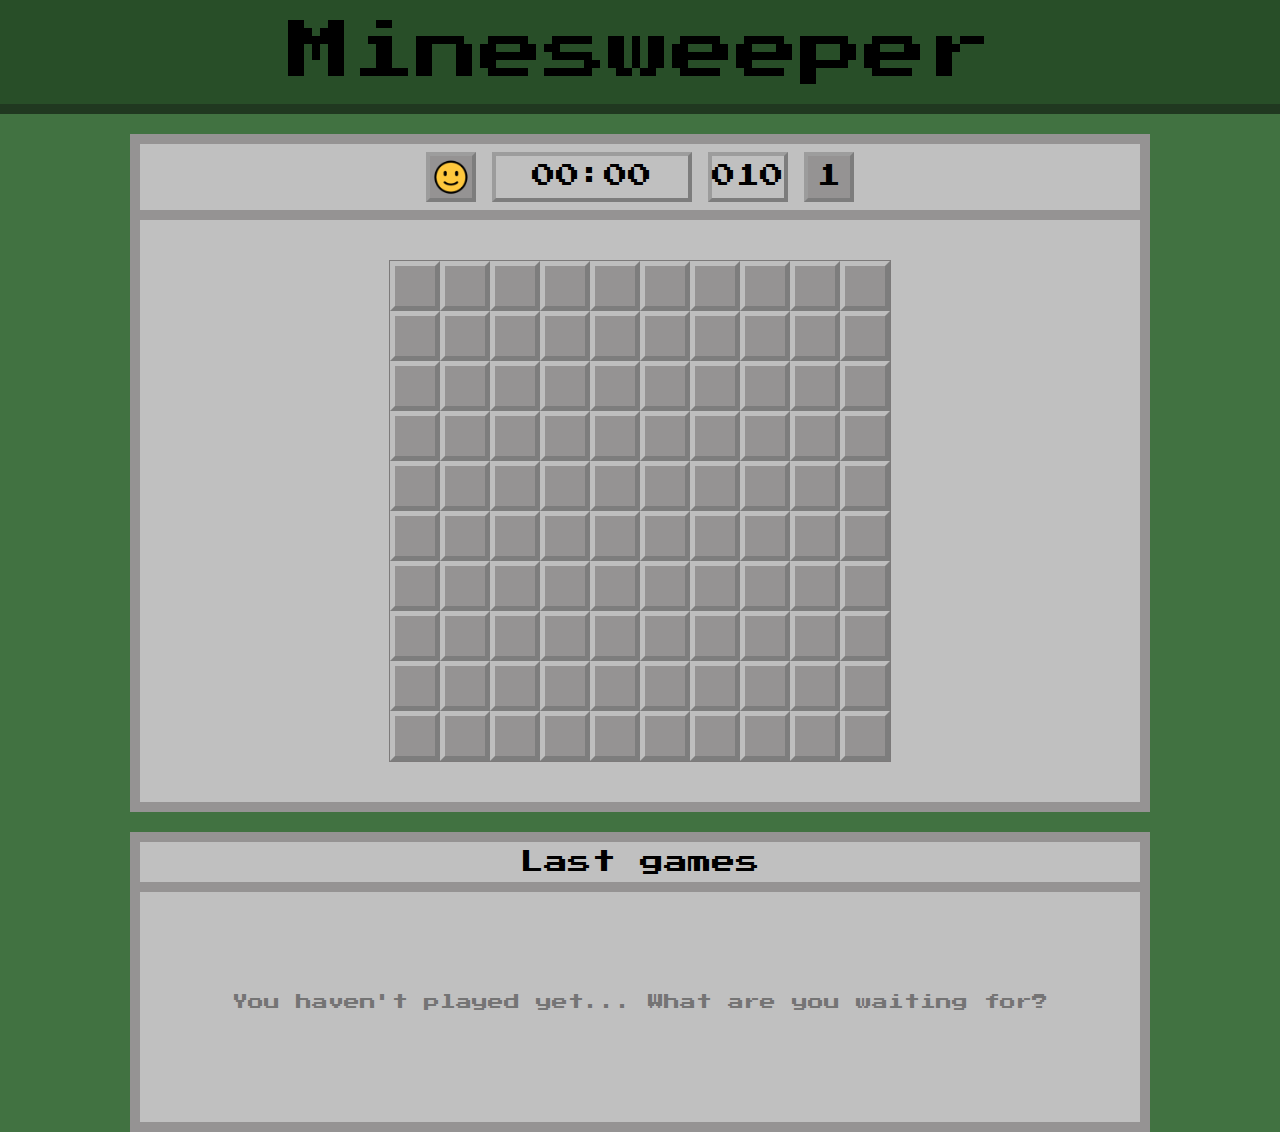
==== index.html @ 22b8e831 "Added scroll bar in reports" ====
<!DOCTYPE html>
<html lang="en">
<head>
    <meta charset="UTF-8">
    <meta name="viewport" content="width=device-width, initial-scale=1.0">
    <title>Minesweeper</title>

    <meta name="description" content="Minesweeper- Old But Gold Game">
	<meta name="keywords" content="Minesweeper, project, game, classic, saper">
	<meta name="author" content="KW">
	
	<meta http-equiv="X-Ua-Compatible" content="IE=edge,chrome=1">
	
    <link rel="stylesheet" href="main.css">
    
    <link rel="stylesheet" href="fontello/css/fontello.css">

    <link rel="preconnect" href="https://fonts.gstatic.com">
    
    <link href="https://fonts.googleapis.com/css2?family=Press+Start+2P&display=swap" rel="stylesheet">

</head>
<body>
    <header>
        <div class="header">Minesweeper</div>
    </header>
    <main>
        <div class="container">
            <div class="countersBox">
                <div class="counter" id="face">Hidden text</div>
                <div class="counter" id="timer">00:00</div>
                <div class="counter" id="bombCounter">000</div>
                <div class="counter" id="levelButton">1</div>
            </div>
            <div class="board">
                <div id="gamePanel"></div>
            </div>
        </div>
        <div id="reportsBox">
            <div id="reportsHeader">
                Last games
            </div>
            <div id="reports">
                You haven't played yet... What are you waiting for?
            </div>
        </div>
    </main>
    <script src="saper.js"></script>
</body>
</html>
---- main.css ----
* {
    box-sizing: border-box;
}
body {
margin: 0;
padding: 0;
background-color: #417241;
font-family: 'Press Start 2P', cursive;
}
.header {
    box-sizing: content-box;
    text-align: center;
    font-size: 64px;
    padding-top: 20px;
    padding-bottom: 20px;
    background-color: #284e28;
    border-bottom: 10px solid #203820;
}
.container {
    margin-top: 20px;
    margin-left: auto;
    margin-right: auto;
    width: 1020px;
    background-color:#c0c0c0;
    min-height: 580px;
    border: 10px solid #959393;
}
.countersBox {
    border-bottom: 10px solid #959393;
    text-align: center;
}
.counter {
    height: 50px;
    border-top: 4px outset #9d9d9d;
    border-left: 4px outset #9c9c9c;
    border-right: 4px outset #d1d1d1;
    border-bottom: 4px outset #d1d1d1;
    margin: 8px 0;
    display: inline-block;
    font-size: 24px;
    text-align: center;
    line-height: 40px;
    top: 10px;
}
#face {
    width: 50px; 
    color: transparent;
    white-space: nowrap;
    background-size: cover; 
    background-image: url('img/slightlySmilingFace.png'); 
}
#levelButton {
    width: 50px;
    background-color: #959393;
}
.counterBox, .counter, #gamePanel, #tile, #detonatedTile, #flaggedTile {
    -webkit-touch-callout: none; /* iOS Safari */
    -webkit-user-select: none; /* Safari */
    -khtml-user-select: none; /* Konqueror HTML */
    -moz-user-select: none; /* Firefox */
    -ms-user-select: none; /* Internet Explorer/Edge */
    user-select: none; /* Non-prefixed version, currently
                                  supported by Chrome and Opera*/
}
#face:hover, #levelButton:hover {
    cursor: pointer;
}
#timer {
    min-width: 200px;
    
}
.bombCounter{
    min-width: 80px;
}
.board {
    text-align: center;
    padding: 40px 0;
    
}
#gamePanel {
    --gamePanelWidth : 500px;
    --gamePanelHeight : 500px;
    --tileSize : 50px;
    --tileBorder : 5px;
    box-sizing: content-box;
    margin-left: auto;
    margin-right: auto;
    width: var(--gamePanelWidth);
    height: var(--gamePanelHeight);
    border: 1px solid #7c7a7a;
}
.flaggedTile {
    width: var(--tileSize);
    height: var(--tileSize);
    border-top: 5px outset #bebebe;
    border-left: 5px outset #bebebe;
    border-right: 5px outset #d1d1d1;
    border-bottom: 5px outset #d1d1d1;
    display: inline-block;
    background-image: url('img/flag.png');
    background-size: cover;
}
.detonatedTile {
    width: var(--tileSize);
    height: var(--tileSize);
    border: 1px solid #3f3e3e;
    background-color: #959393;
    display: inline-block;
    background: no-repeat center/100%;
}
.tile {
    width: var(--tileSize);
    height: var(--tileSize);
    border-top: var(--tileBorder) outset #bebebe;
    border-left: var(--tileBorder) outset #bebebe;
    border-right: var(--tileBorder) outset #d1d1d1;
    border-bottom: var(--tileBorder) outset #d1d1d1;
    display: inline-block;
    background-color: #959393;
}
.tile:hover {
    /* background-color:#555; */
    opacity: .6;
}
#reportsBox {
margin-top: 20px;
margin-left: auto;
margin-right: auto;
width: 1020px;
background-color:#c0c0c0;
height: 300px;
border: 10px solid #959393;
}
#reportsHeader {
    line-height: 40px;
    font-size: 24px;
    text-align: center;
    height: 50px;
    border-bottom: 10px solid #959393;
}
#reports {
    padding: 10px;
    color: #747474;
    text-align: center;
    justify-items: left;
    height: 230px;
    line-height: 200px;
    overflow-x: scroll;
    overflow-y: hidden;
    white-space: nowrap;
}
.gameReport {
    --reportColor: #025020;
    height: 210px;
    width: 300px;
    border-radius: 10px;
    background-color: var(--reportColor);
    color: #FFF;
    padding: 10px;
    line-height: 2;
    font-size: 12px;
    text-align: left;
    /* float: left; */
    display: inline-block;
    margin: 0 10px;
}
.gameReportHeader {
    text-align: center;
    font-size: 16px;
}
---- fontello/css/fontello.css ----
@font-face {
  font-family: 'fontello';
  src: url('../font/fontello.eot?49837541');
  src: url('../font/fontello.eot?49837541#iefix') format('embedded-opentype'),
       url('../font/fontello.woff2?49837541') format('woff2'),
       url('../font/fontello.woff?49837541') format('woff'),
       url('../font/fontello.ttf?49837541') format('truetype'),
       url('../font/fontello.svg?49837541#fontello') format('svg');
  font-weight: normal;
  font-style: normal;
}
/* Chrome hack: SVG is rendered more smooth in Windozze. 100% magic, uncomment if you need it. */
/* Note, that will break hinting! In other OS-es font will be not as sharp as it could be */
/*
@media screen and (-webkit-min-device-pixel-ratio:0) {
  @font-face {
    font-family: 'fontello';
    src: url('../font/fontello.svg?49837541#fontello') format('svg');
  }
}
*/
 
 [class^="icon-"]:before, [class*=" icon-"]:before {
  font-family: "fontello";
  font-style: normal;
  font-weight: normal;
  speak: never;
 
  display: inline-block;
  text-decoration: inherit;
  width: 1em;
  margin-right: .2em;
  text-align: center;
  /* opacity: .8; */
 
  /* For safety - reset parent styles, that can break glyph codes*/
  font-variant: normal;
  text-transform: none;
 
  /* fix buttons height, for twitter bootstrap */
  line-height: 1em;
 
  /* Animation center compensation - margins should be symmetric */
  /* remove if not needed */
  margin-left: .2em;
 
  /* you can be more comfortable with increased icons size */
  /* font-size: 120%; */
 
  /* Font smoothing. That was taken from TWBS */
  -webkit-font-smoothing: antialiased;
  -moz-osx-font-smoothing: grayscale;
 
  /* Uncomment for 3D effect */
  /* text-shadow: 1px 1px 1px rgba(127, 127, 127, 0.3); */
}
 
.icon-cw:before { content: '\e800'; } /* '' */
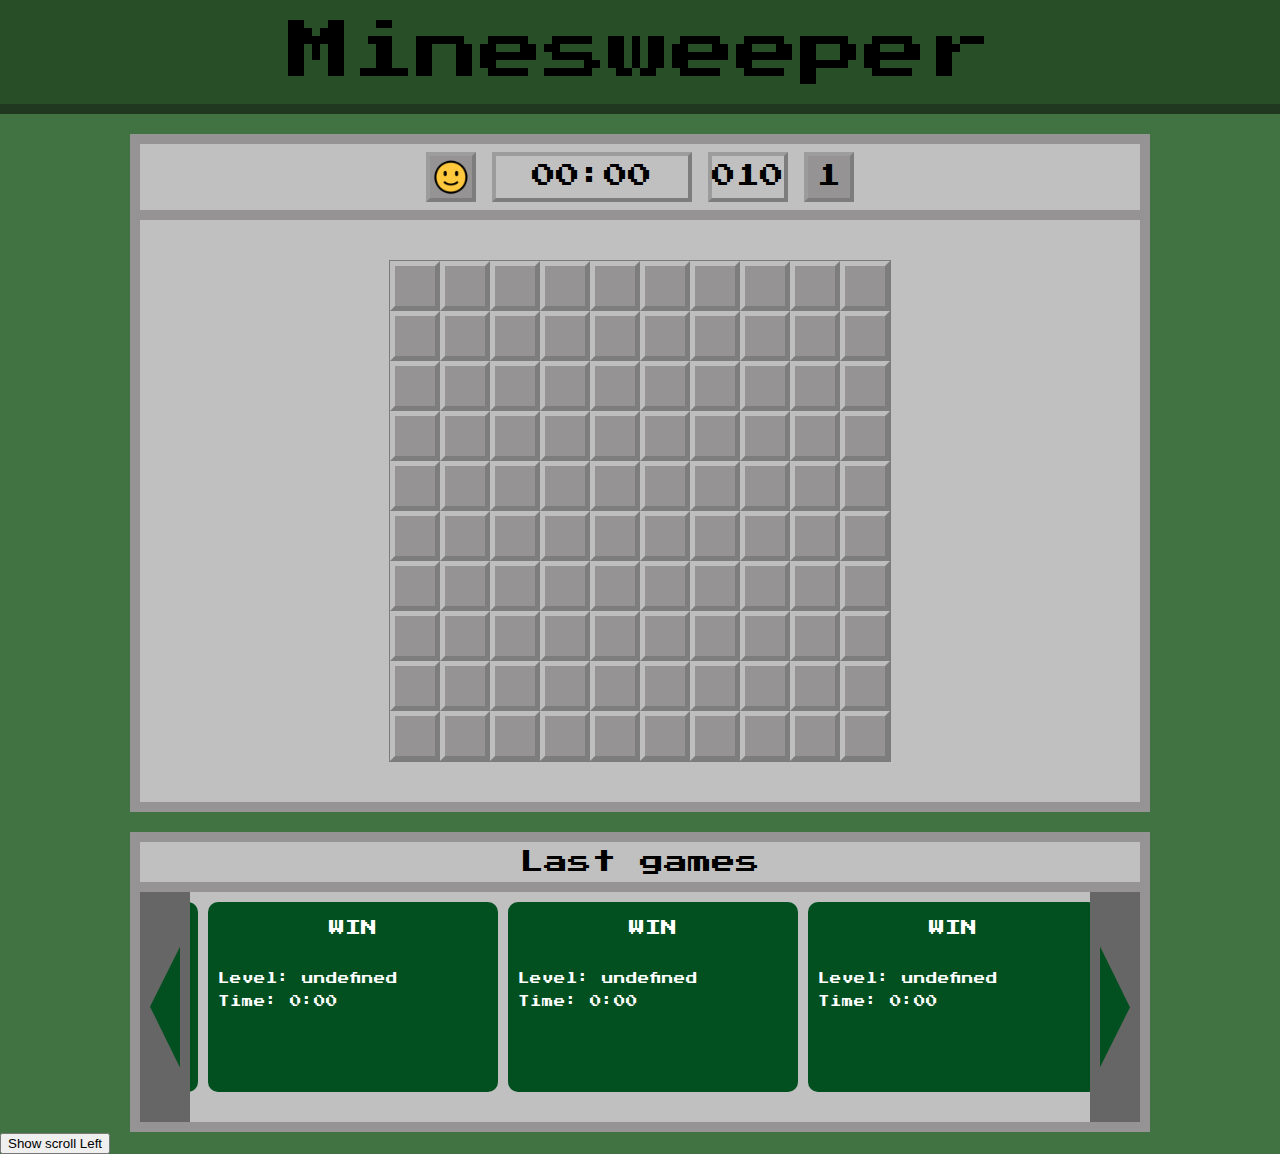
==== commit 22e04cab: "Navigation arrows in .reports added" ====
--- a/index.html
+++ b/index.html
@@ -40,11 +40,29 @@
             <div id="reportsHeader">
                 Last games
             </div>
+            
+            <div class="scrollReports" id="previousReport"></div>
             <div id="reports">
                 You haven't played yet... What are you waiting for?
             </div>
+            <div class="scrollReports" id="followingReport"></div>
+            <div style="clear: both;"></div>
         </div>
+        <button id="test-scroll2">Show scroll Left</button>
     </main>
+    <template id="reportWinTemplate">
+        <div class="gameReportHeader">WIN</div></br>
+        <span></span><br>
+        <span></span><br><br><br><br>
+    </template>
+    <template id="reportLoseTemplate">
+        <div class="gameReportHeader">LOSE</div></br>
+        <span></span><br>
+        <span></span><br>
+        <span></span><br>
+        <span></span><br>
+        <span></span><br>
+    </template>
     <script src="saper.js"></script>
 </body>
 </html>--- a/main.css
+++ b/main.css
@@ -138,31 +138,61 @@
     height: 50px;
     border-bottom: 10px solid #959393;
 }
+#reports, .scrollReports{
+    float: left;
+}
+#followingReport{
+    background-image: url("img/rightArrow.png");
+    background-size: cover; 
+}
+#previousReport{
+    background-image: url("img/leftArrow.png");
+    background-size: cover; 
+}
+.scrollReports {
+    width: 50px;
+    height: 230px;
+    background-color: violet;
+}
 #reports {
-    padding: 10px;
+    padding: 10px 5px;
     color: #747474;
     text-align: center;
     justify-items: left;
     height: 230px;
     line-height: 200px;
-    overflow-x: scroll;
-    overflow-y: hidden;
     white-space: nowrap;
+    width: 900px;
+}
+#reports::-webkit-scrollbar {
+    height: 20px;
+}
+
+#reports::-webkit-scrollbar-track {
+    box-shadow: inset 0 0 5px grey; 
+    border-radius: 10px;
+}  
+
+#reports::-webkit-scrollbar-thumb {
+    background: #666666; 
+    border-radius: 10px;
 }
 .gameReport {
     --reportColor: #025020;
-    height: 210px;
-    width: 300px;
+    height: 190px;
+    width: 290px;
     border-radius: 10px;
     background-color: var(--reportColor);
     color: #FFF;
     padding: 10px;
     line-height: 2;
-    font-size: 12px;
+    font-size: 11.5px;
     text-align: left;
-    /* float: left; */
-    display: inline-block;
-    margin: 0 10px;
+    display: inline-block;
+    margin-left : 10px;
+}
+.gameReport:first-child {
+    margin-left : 0;
 }
 .gameReportHeader {
     text-align: center;
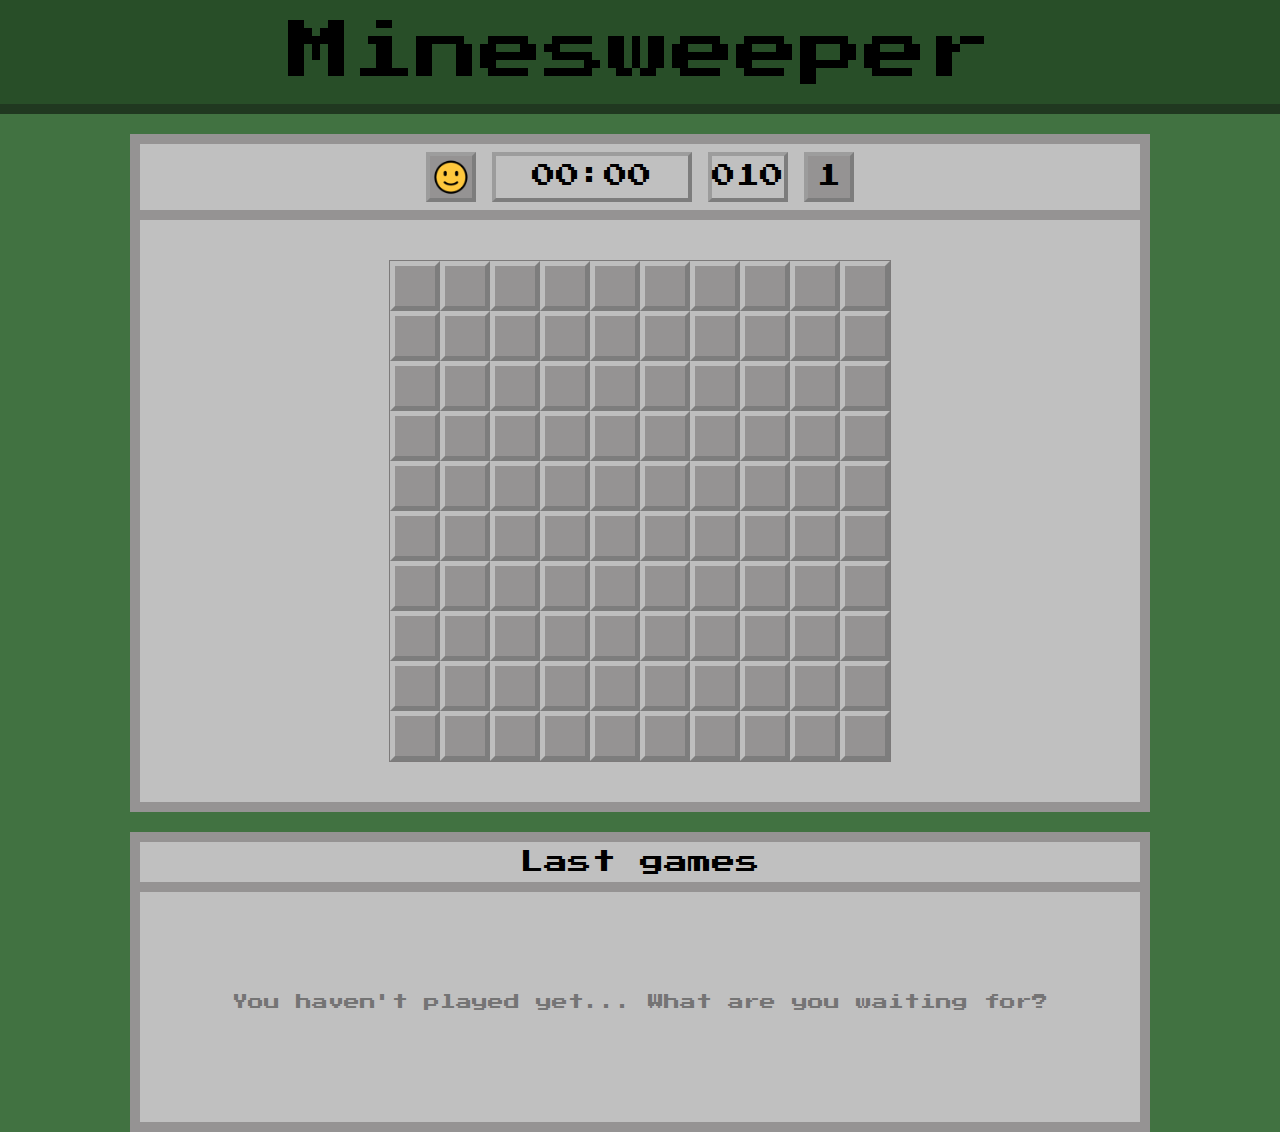
==== commit efbe8231: "Final checks" ====
--- a/index.html
+++ b/index.html
@@ -41,14 +41,13 @@
                 Last games
             </div>
             
-            <div class="scrollReports" id="previousReport"></div>
+            <div class="scrollReportsArrow" id="previousReport"></div>
             <div id="reports">
                 You haven't played yet... What are you waiting for?
             </div>
-            <div class="scrollReports" id="followingReport"></div>
+            <div class="scrollReportsArrow" id="followingReport"></div>
             <div style="clear: both;"></div>
         </div>
-        <button id="test-scroll2">Show scroll Left</button>
     </main>
     <template id="reportWinTemplate">
         <div class="gameReportHeader">WIN</div></br>
@@ -63,6 +62,6 @@
         <span></span><br>
         <span></span><br>
     </template>
-    <script src="saper.js"></script>
+    <script src="saper.js" defer></script>
 </body>
 </html>--- a/main.css
+++ b/main.css
@@ -138,7 +138,7 @@
     height: 50px;
     border-bottom: 10px solid #959393;
 }
-#reports, .scrollReports{
+#reports, .scrollReportsArrow{
     float: left;
 }
 #followingReport{
@@ -149,10 +149,11 @@
     background-image: url("img/leftArrow.png");
     background-size: cover; 
 }
-.scrollReports {
+.scrollReportsArrow {
     width: 50px;
     height: 230px;
-    background-color: violet;
+    visibility: hidden;
+    cursor: pointer;
 }
 #reports {
     padding: 10px 5px;
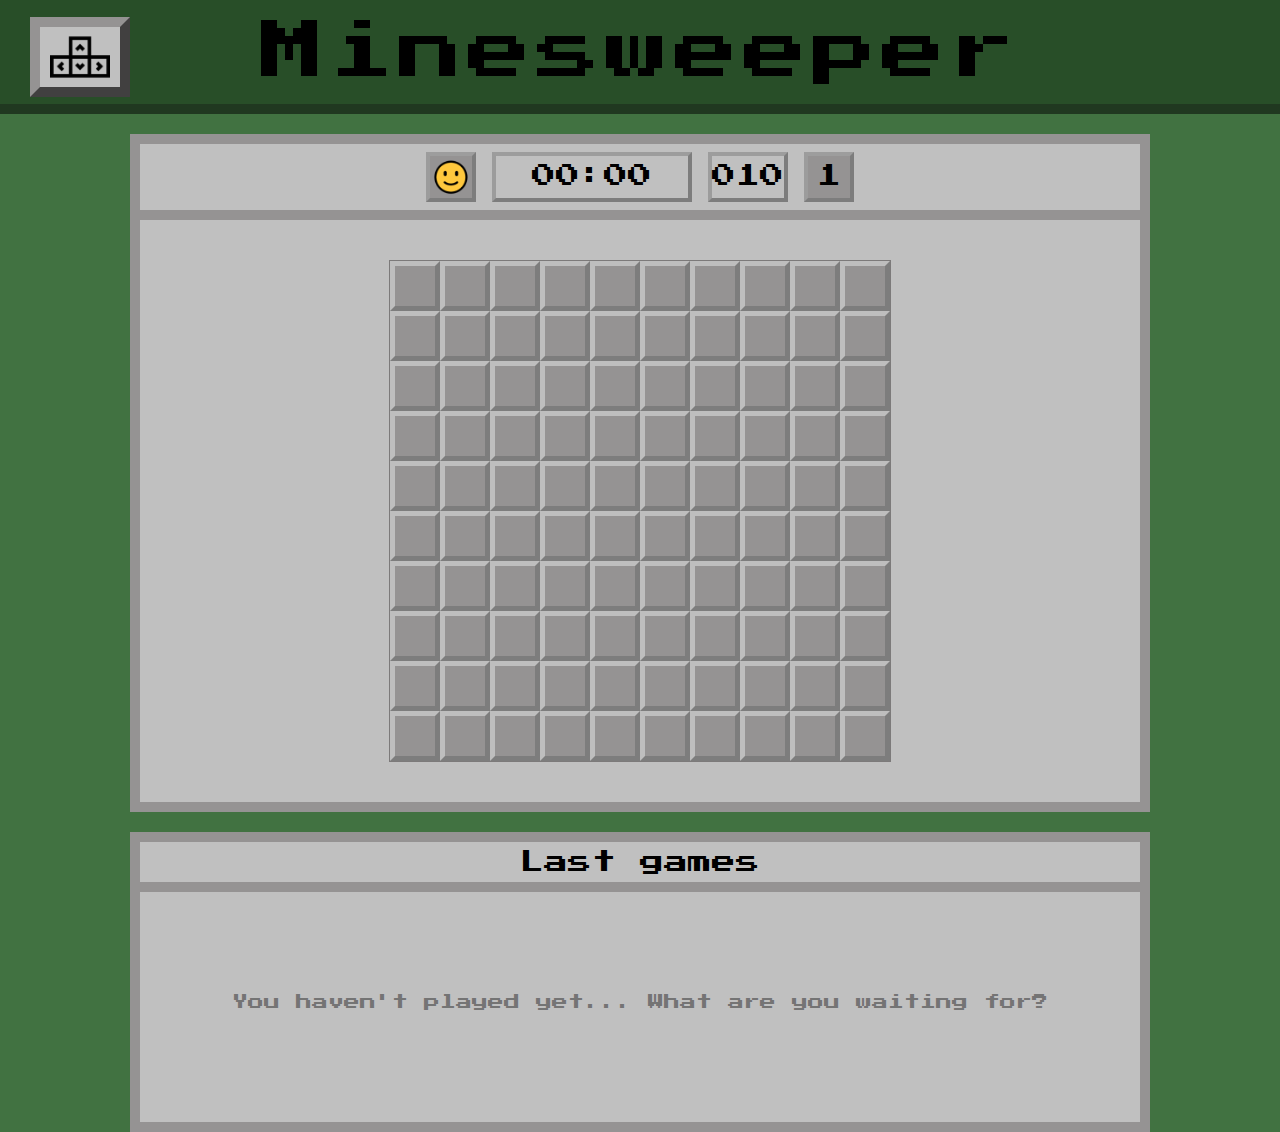
==== commit b7bd3698: "Shortcuts list add and scrolling reports repaired" ====
--- a/index.html
+++ b/index.html
@@ -48,6 +48,29 @@
             <div class="scrollReportsArrow" id="followingReport"></div>
             <div style="clear: both;"></div>
         </div>
+        <div class="showShortcuts">
+            <div class="shortcutsList">
+                <div class="shortcut">
+                    <div class="shortcutBtn">1</div><div class="shortcutDescription">Level 1</div>
+                </div>
+                <div class="shortcut">
+                    <div class="shortcutBtn">2</div><div class="shortcutDescription">Level 2</div>
+                </div>
+                <div class="shortcut">
+                    <div class="shortcutBtn">3</div><div class="shortcutDescription">Level 3</div>
+                </div>
+                <div class="shortcut">
+                    <div class="shortcutBtn" style="line-height: 50px;">→</div><div class="shortcutDescription">Next report</div>
+                </div>
+                <div class="shortcut">
+                    <div class="shortcutBtn" style="line-height: 50px;">←</div><div class="shortcutDescription">Previous report</div>
+                </div>
+                <div class="shortcut">
+                    <div class="shortcutBtn">R</div><div class="shortcutDescription">Restart</div>
+                </div>
+            </div>
+            <div style = "visibility: hidden;">Icons made by <a href="https://www.freepik.com" title="Freepik">Freepik</a> from <a href="https://www.flaticon.com/" title="Flaticon">www.flaticon.com</a></div>
+        </div>
     </main>
     <template id="reportWinTemplate">
         <div class="gameReportHeader">WIN</div></br>
--- a/main.css
+++ b/main.css
@@ -1,12 +1,27 @@
 * {
     box-sizing: border-box;
-}
+    -webkit-touch-callout: none;
+    /* iOS Safari */
+    -webkit-user-select: none;
+    /* Safari */
+    -khtml-user-select: none;
+    /* Konqueror HTML */
+    -moz-user-select: none;
+    /* Firefox */
+    -ms-user-select: none;
+    /* Internet Explorer/Edge */
+    user-select: none;
+    /* Non-prefixed version, currently
+                                  supported by Chrome and Opera*/
+}
+
 body {
-margin: 0;
-padding: 0;
-background-color: #417241;
-font-family: 'Press Start 2P', cursive;
-}
+    margin: 0;
+    padding: 0;
+    background-color: #417241;
+    font-family: 'Press Start 2P', cursive;
+}
+
 .header {
     box-sizing: content-box;
     text-align: center;
@@ -15,20 +30,24 @@
     padding-bottom: 20px;
     background-color: #284e28;
     border-bottom: 10px solid #203820;
-}
+    letter-spacing: 5px;
+}
+
 .container {
     margin-top: 20px;
     margin-left: auto;
     margin-right: auto;
     width: 1020px;
-    background-color:#c0c0c0;
+    background-color: #c0c0c0;
     min-height: 580px;
     border: 10px solid #959393;
 }
+
 .countersBox {
     border-bottom: 10px solid #959393;
     text-align: center;
 }
+
 .counter {
     height: 50px;
     border-top: 4px outset #9d9d9d;
@@ -42,46 +61,46 @@
     line-height: 40px;
     top: 10px;
 }
+
 #face {
-    width: 50px; 
+    width: 50px;
     color: transparent;
     white-space: nowrap;
-    background-size: cover; 
-    background-image: url('img/slightlySmilingFace.png'); 
-}
+    background-size: cover;
+    background-image: url('img/slightlySmilingFace.png');
+}
+
 #levelButton {
     width: 50px;
     background-color: #959393;
 }
-.counterBox, .counter, #gamePanel, #tile, #detonatedTile, #flaggedTile {
-    -webkit-touch-callout: none; /* iOS Safari */
-    -webkit-user-select: none; /* Safari */
-    -khtml-user-select: none; /* Konqueror HTML */
-    -moz-user-select: none; /* Firefox */
-    -ms-user-select: none; /* Internet Explorer/Edge */
-    user-select: none; /* Non-prefixed version, currently
-                                  supported by Chrome and Opera*/
-}
-#face:hover, #levelButton:hover {
+
+#face,
+#levelButton,
+.showShortcuts {
     cursor: pointer;
 }
+
 #timer {
     min-width: 200px;
-    
-}
-.bombCounter{
+
+}
+
+.bombCounter {
     min-width: 80px;
 }
+
 .board {
     text-align: center;
     padding: 40px 0;
-    
-}
+
+}
+
 #gamePanel {
-    --gamePanelWidth : 500px;
-    --gamePanelHeight : 500px;
-    --tileSize : 50px;
-    --tileBorder : 5px;
+    --gamePanelWidth: 500px;
+    --gamePanelHeight: 500px;
+    --tileSize: 50px;
+    --tileBorder: 5px;
     box-sizing: content-box;
     margin-left: auto;
     margin-right: auto;
@@ -89,48 +108,51 @@
     height: var(--gamePanelHeight);
     border: 1px solid #7c7a7a;
 }
+
 .flaggedTile {
-    width: var(--tileSize);
-    height: var(--tileSize);
-    border-top: 5px outset #bebebe;
-    border-left: 5px outset #bebebe;
-    border-right: 5px outset #d1d1d1;
-    border-bottom: 5px outset #d1d1d1;
-    display: inline-block;
-    background-image: url('img/flag.png');
-    background-size: cover;
-}
-.detonatedTile {
-    width: var(--tileSize);
-    height: var(--tileSize);
-    border: 1px solid #3f3e3e;
-    background-color: #959393;
-    display: inline-block;
-    background: no-repeat center/100%;
-}
-.tile {
-    width: var(--tileSize);
-    height: var(--tileSize);
     border-top: var(--tileBorder) outset #bebebe;
     border-left: var(--tileBorder) outset #bebebe;
     border-right: var(--tileBorder) outset #d1d1d1;
     border-bottom: var(--tileBorder) outset #d1d1d1;
+    background-image: url('img/flag.png');
+    background-size: cover;
+}
+
+.detonatedTile {
+    border: 1px solid #3f3e3e;
+    background-color: #959393;
+    background: no-repeat center/100%;
+}
+
+.coveredTile {
+    border-top: var(--tileBorder) outset #bebebe;
+    border-left: var(--tileBorder) outset #bebebe;
+    border-right: var(--tileBorder) outset #d1d1d1;
+    border-bottom: var(--tileBorder) outset #d1d1d1;
+}
+
+.tile {
+    width: var(--tileSize);
+    height: var(--tileSize);
     display: inline-block;
     background-color: #959393;
 }
-.tile:hover {
+
+.coveredTile:hover {
     /* background-color:#555; */
     opacity: .6;
 }
+
 #reportsBox {
-margin-top: 20px;
-margin-left: auto;
-margin-right: auto;
-width: 1020px;
-background-color:#c0c0c0;
-height: 300px;
-border: 10px solid #959393;
-}
+    margin-top: 20px;
+    margin-left: auto;
+    margin-right: auto;
+    width: 1020px;
+    background-color: #c0c0c0;
+    height: 300px;
+    border: 10px solid #959393;
+}
+
 #reportsHeader {
     line-height: 40px;
     font-size: 24px;
@@ -138,23 +160,29 @@
     height: 50px;
     border-bottom: 10px solid #959393;
 }
-#reports, .scrollReportsArrow{
+
+#reports,
+.scrollReportsArrow {
     float: left;
 }
-#followingReport{
+
+#followingReport {
     background-image: url("img/rightArrow.png");
-    background-size: cover; 
-}
-#previousReport{
+    background-size: cover;
+}
+
+#previousReport {
     background-image: url("img/leftArrow.png");
-    background-size: cover; 
-}
+    background-size: cover;
+}
+
 .scrollReportsArrow {
     width: 50px;
     height: 230px;
     visibility: hidden;
     cursor: pointer;
 }
+
 #reports {
     padding: 10px 5px;
     color: #747474;
@@ -165,19 +193,21 @@
     white-space: nowrap;
     width: 900px;
 }
+
 #reports::-webkit-scrollbar {
     height: 20px;
 }
 
 #reports::-webkit-scrollbar-track {
-    box-shadow: inset 0 0 5px grey; 
-    border-radius: 10px;
-}  
+    box-shadow: inset 0 0 5px grey;
+    border-radius: 10px;
+}
 
 #reports::-webkit-scrollbar-thumb {
-    background: #666666; 
-    border-radius: 10px;
-}
+    background: #666666;
+    border-radius: 10px;
+}
+
 .gameReport {
     --reportColor: #025020;
     height: 190px;
@@ -190,12 +220,77 @@
     font-size: 11.5px;
     text-align: left;
     display: inline-block;
-    margin-left : 10px;
-}
+    margin-left: 10px;
+}
+
 .gameReport:first-child {
-    margin-left : 0;
-}
+    margin-left: 0;
+}
+
 .gameReportHeader {
     text-align: center;
     font-size: 16px;
+}
+
+.showShortcuts {
+    position: fixed;
+    border: 10px outset #959393;
+    left: 30px;
+    top: 17px;
+    width: 100px;
+    height: 80px;
+    padding:  0 10px 5px 10px;
+    background-image: url("img/keyboard.png");
+    background-size: cover;
+    background-color: #c0c0c0;
+    background-origin: content-box;
+    background-repeat: no-repeat;
+}
+.shortcutsList {
+	 position: relative; 
+    left: -20px;
+    top: 97px;
+    min-height: 500px;
+    width: 400px;
+    background: #007394;
+    border-radius: 10px;
+    border: 5px solid #ddd;
+    color: #ddd;
+    visibility: hidden;
+    pointer-events: none;
+}
+
+.shortcutsList:after {
+	content: '';
+	position: absolute;
+	top: 0;
+	left: 45px;
+	width: 0;
+	height: 0;
+	border: 20px solid transparent;
+	border-bottom-color: #ddd;
+	border-top: 0;
+	margin-left: -20px;
+	margin-top: -20px;
+}.shortcut{
+    margin: 20px;
+    height: 80px;
+}
+.shortcutBtn{
+    width: 80px;
+    height: 80px;
+    border-radius: 5px;
+    border: 5px solid #ddd;
+    font-size: 40px;
+    line-height: 70px;
+    text-align: center;
+    float: left;
+}
+.shortcutDescription{
+    margin-left: 10px;
+    width: 260px;
+    font-size: 12px;
+    line-height: 80px;
+    text-align: center;
+    float: left;
 }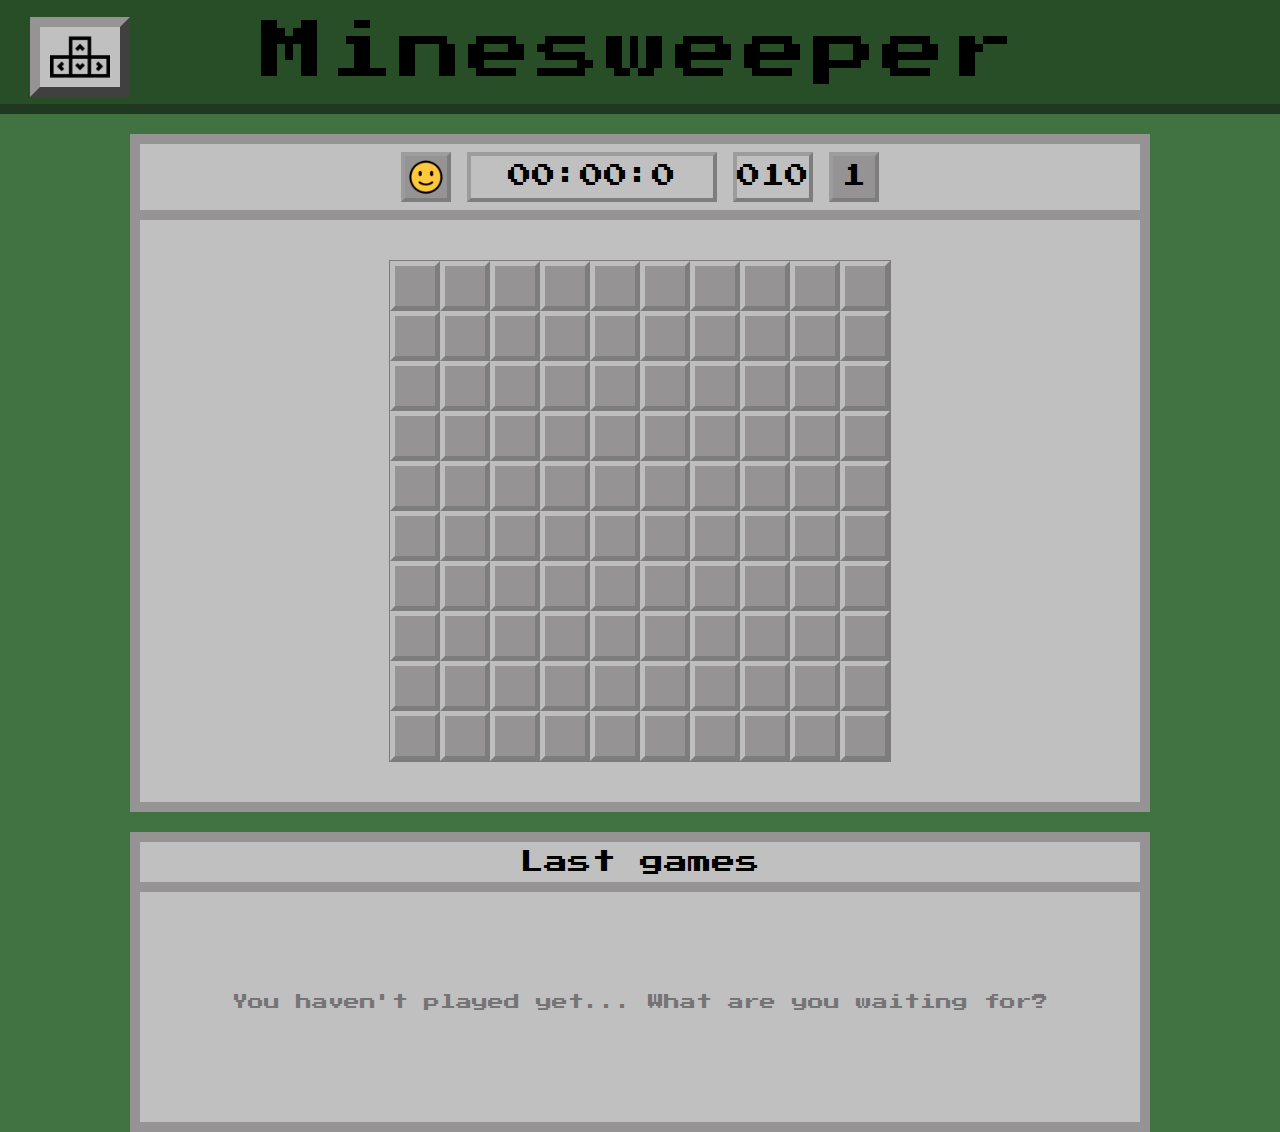
==== commit 28a5a9f3: "Timer added" ====
--- a/index.html
+++ b/index.html
@@ -28,7 +28,7 @@
         <div class="container">
             <div class="countersBox">
                 <div class="counter" id="face">Hidden text</div>
-                <div class="counter" id="timer">00:00</div>
+                <div class="counter" id="timer">00:00:0</div>
                 <div class="counter" id="bombCounter">000</div>
                 <div class="counter" id="levelButton">1</div>
             </div>
@@ -68,6 +68,9 @@
                 <div class="shortcut">
                     <div class="shortcutBtn">R</div><div class="shortcutDescription">Restart</div>
                 </div>
+                <div class="shortcut">
+                    <div class="shortcutBtn">S</div><div class="shortcutDescription">Show/Hide Shortcuts</div>
+                </div>
             </div>
             <div style = "visibility: hidden;">Icons made by <a href="https://www.freepik.com" title="Freepik">Freepik</a> from <a href="https://www.flaticon.com/" title="Flaticon">www.flaticon.com</a></div>
         </div>
--- a/main.css
+++ b/main.css
@@ -82,7 +82,7 @@
 }
 
 #timer {
-    min-width: 200px;
+    width: 250px;
 
 }
 
